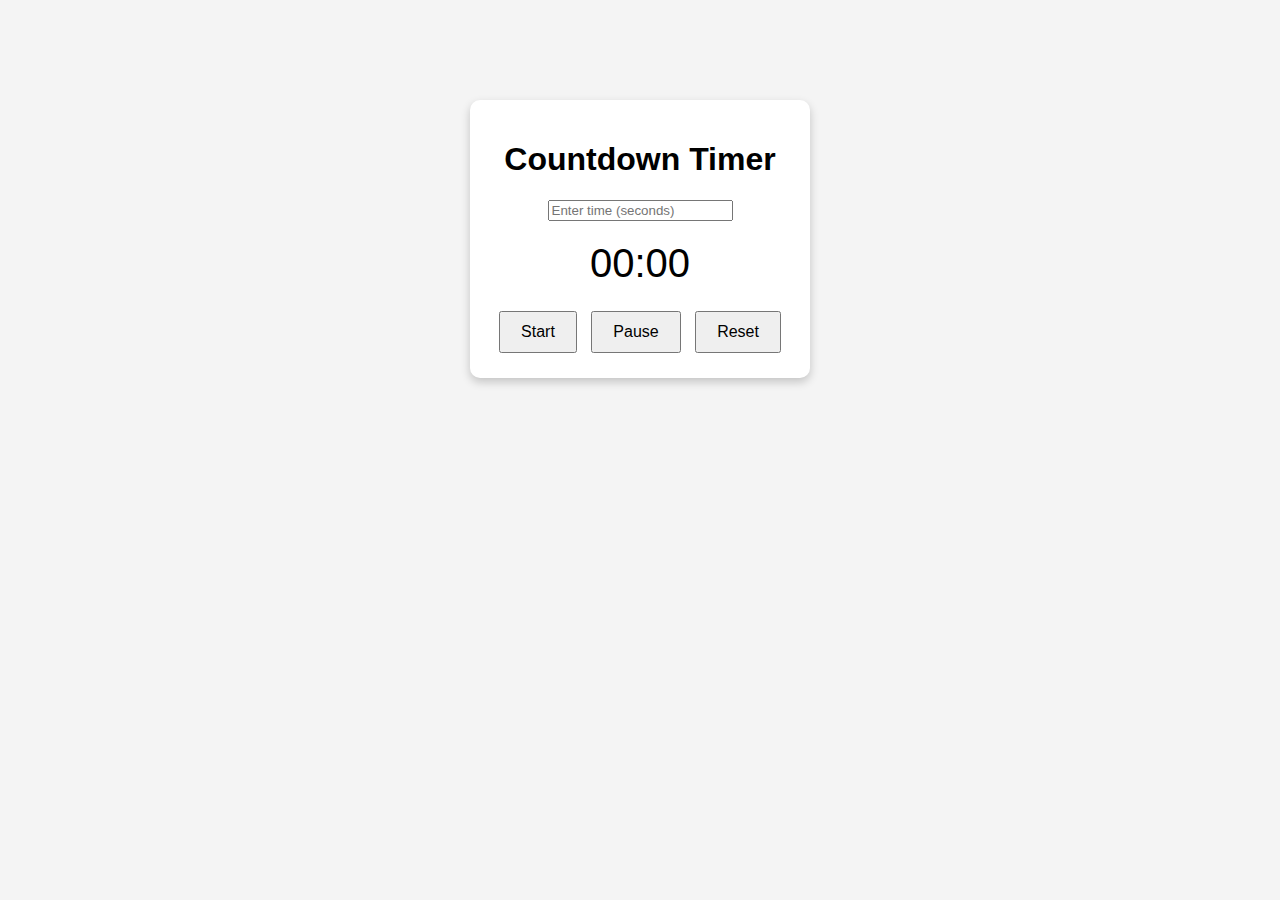
==== Countdown Timer/index.html @ 47e8b4cc "Create basic layout for countdown timer" ====
<!DOCTYPE html>
<html lang="en">
<head>
    <meta charset="UTF-8">
    <meta name="viewport" content="width=device-width, initial-scale=1.0">
    <title>Countdown Timer</title>
    <link rel="stylesheet" href="style.css">
</head>
<body>
    <div id="timer-container">
        <h1>Countdown Timer</h1>
        <input type="number" id="timeInput" placeholder="Enter time (seconds)">
        <div id="display">00:00</div>
        <button id="startBtn">Start</button>
        <button id="pauseBtn">Pause</button>
        <button id="resetBtn">Reset</button>
    </div>
    <script src="script.js"></script>
</body>
</html>
---- Countdown Timer/style.css ----
body {
    font-family: Arial, sans-serif;
    text-align: center;
    background-color: #f4f4f4;
}

#timer-container {
    width: 300px;
    margin: 100px auto;
    padding: 20px;
    background: white;
    box-shadow: 0 4px 10px rgba(0, 0, 0, 0.2);
    border-radius: 10px;
}

#display {
    font-size: 40px;
    margin: 20px 0;
}

button {
    margin: 5px;
    padding: 10px 20px;
    font-size: 16px;
    cursor: pointer;
}
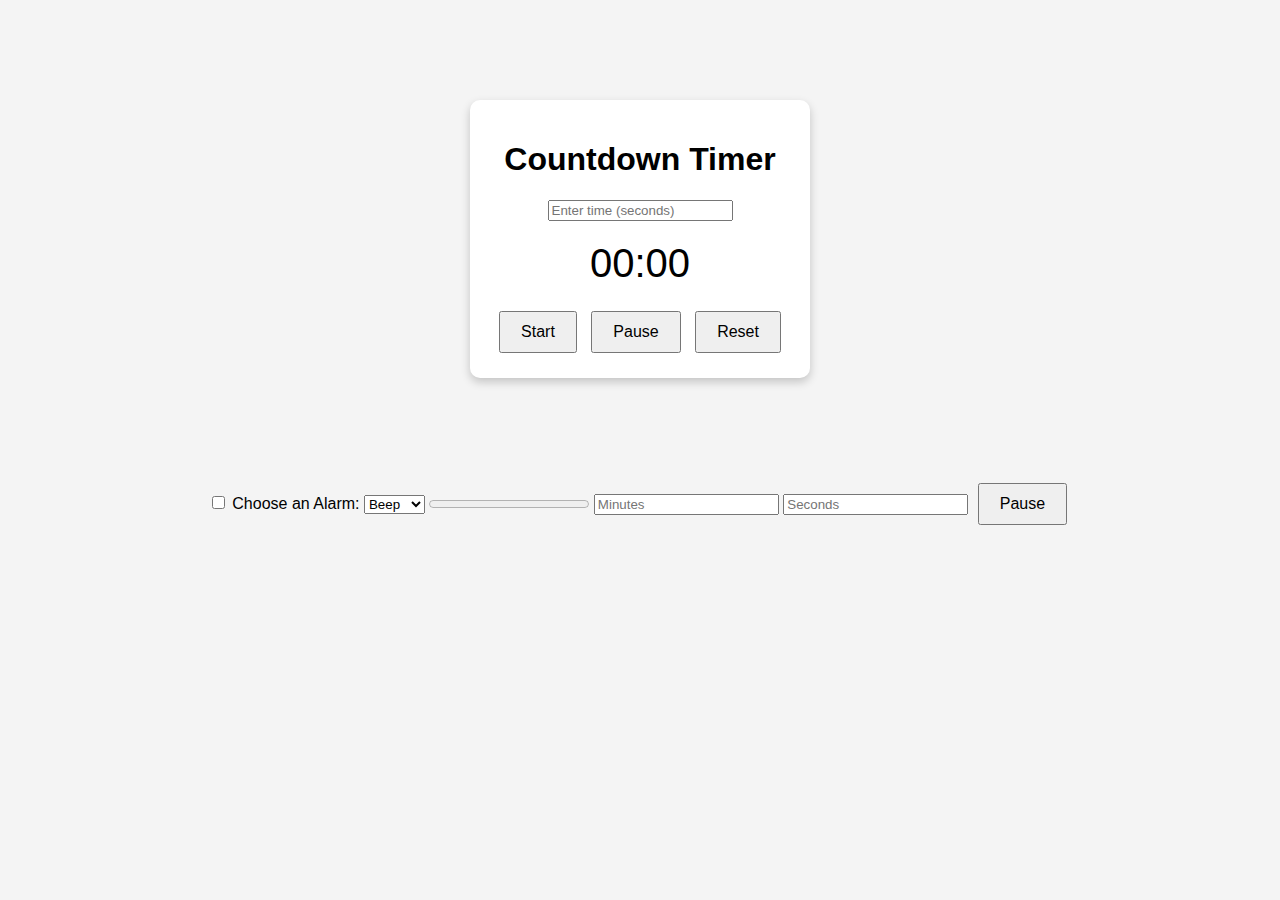
==== commit 6d4bc83e: "Improve Countdown Timer: Pause/Resume, Restart, Custom Alarm, Tab Title Update" ====
--- a/Countdown Timer/index.html
+++ b/Countdown Timer/index.html
@@ -16,5 +16,22 @@
         <button id="resetBtn">Reset</button>
     </div>
     <script src="script.js"></script>
+
+    <label class="switch">
+        <input type="checkbox" id="darkModeToggle">
+        <span class="slider"></span>
+    </label>
+
+    <label for="alarmSoundSelect">Choose an Alarm:</label>
+    <select id="alarmSoundSelect">
+        <option value="alarm1.mp3">Beep</option>
+        <option value="alarm2.mp3">Chime</option>
+    </select>
+     
+    <progress id="progressBar" value="0" max="100"></progress>
+    <input type="number" id="minutesInput" placeholder="Minutes">
+<input type="number" id="secondsInput" placeholder="Seconds">
+<button id="pauseBtn">Pause</button>
+
 </body>
 </html>
